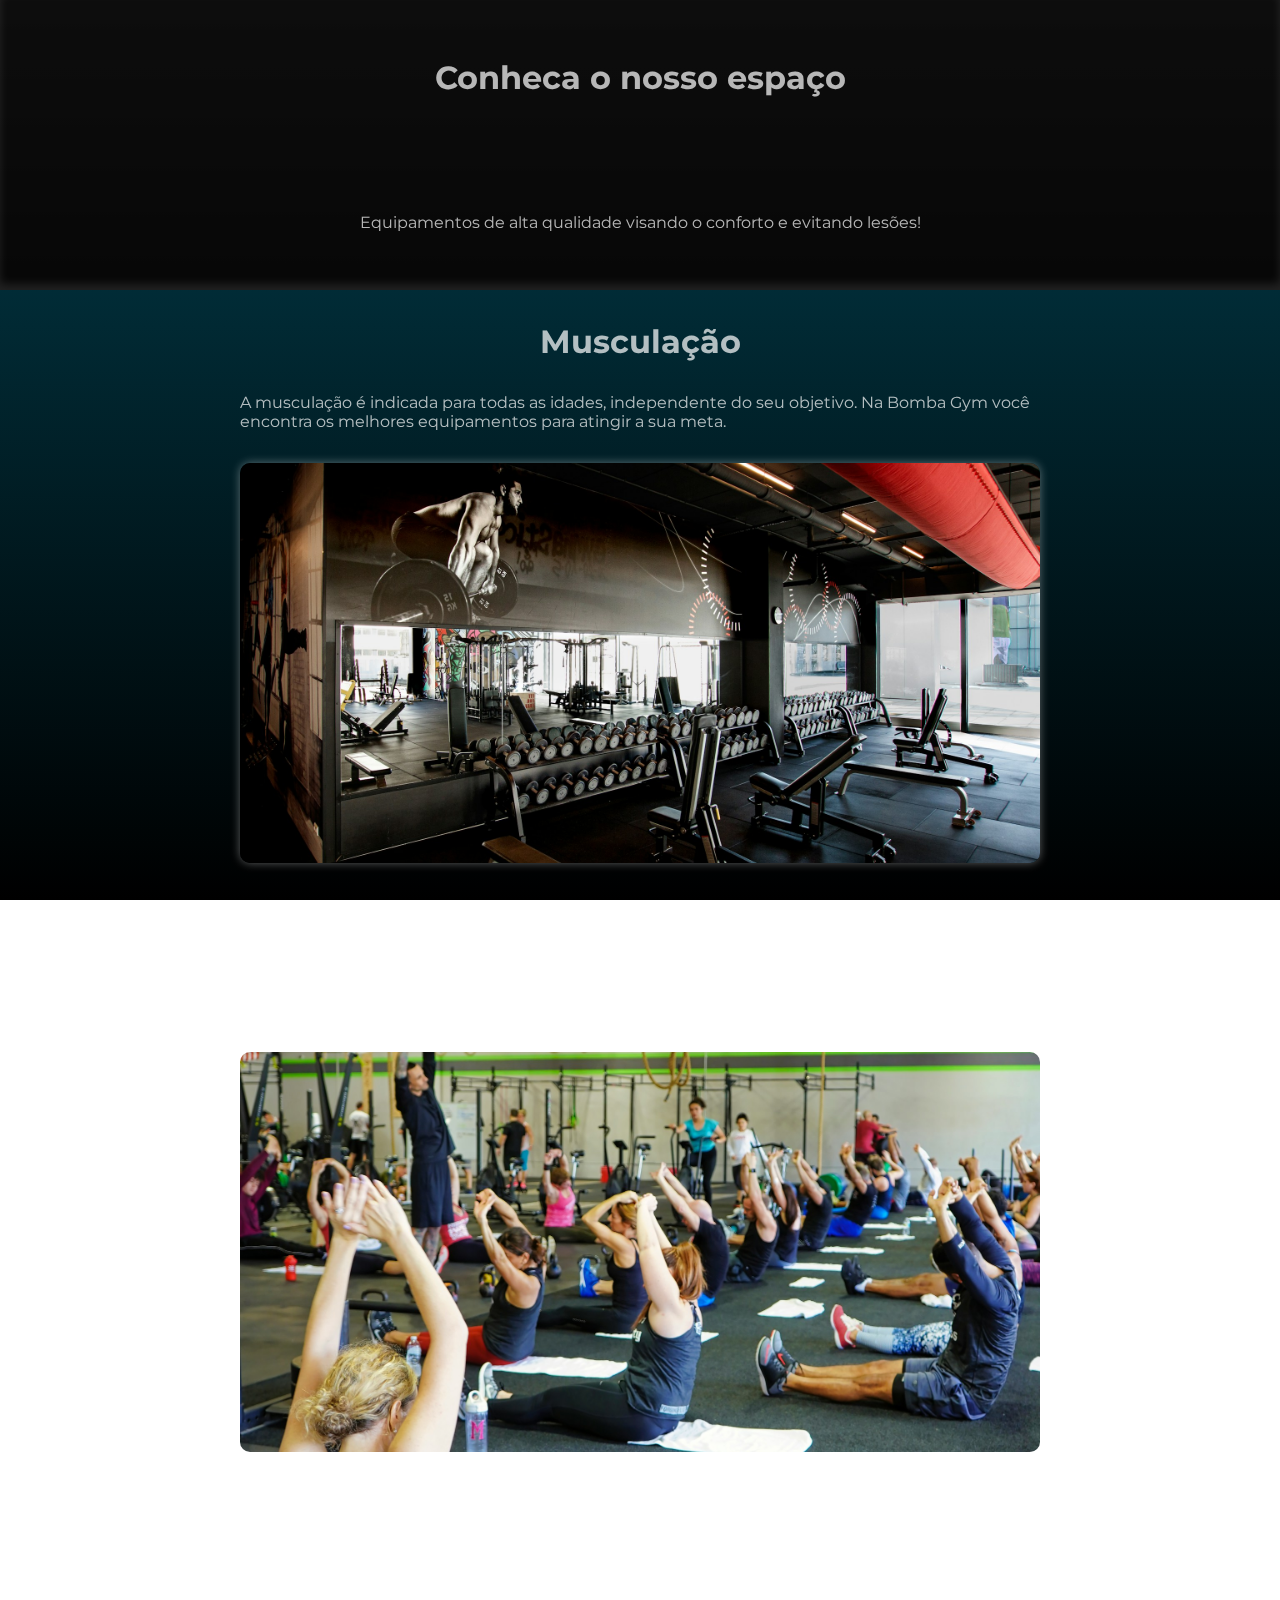
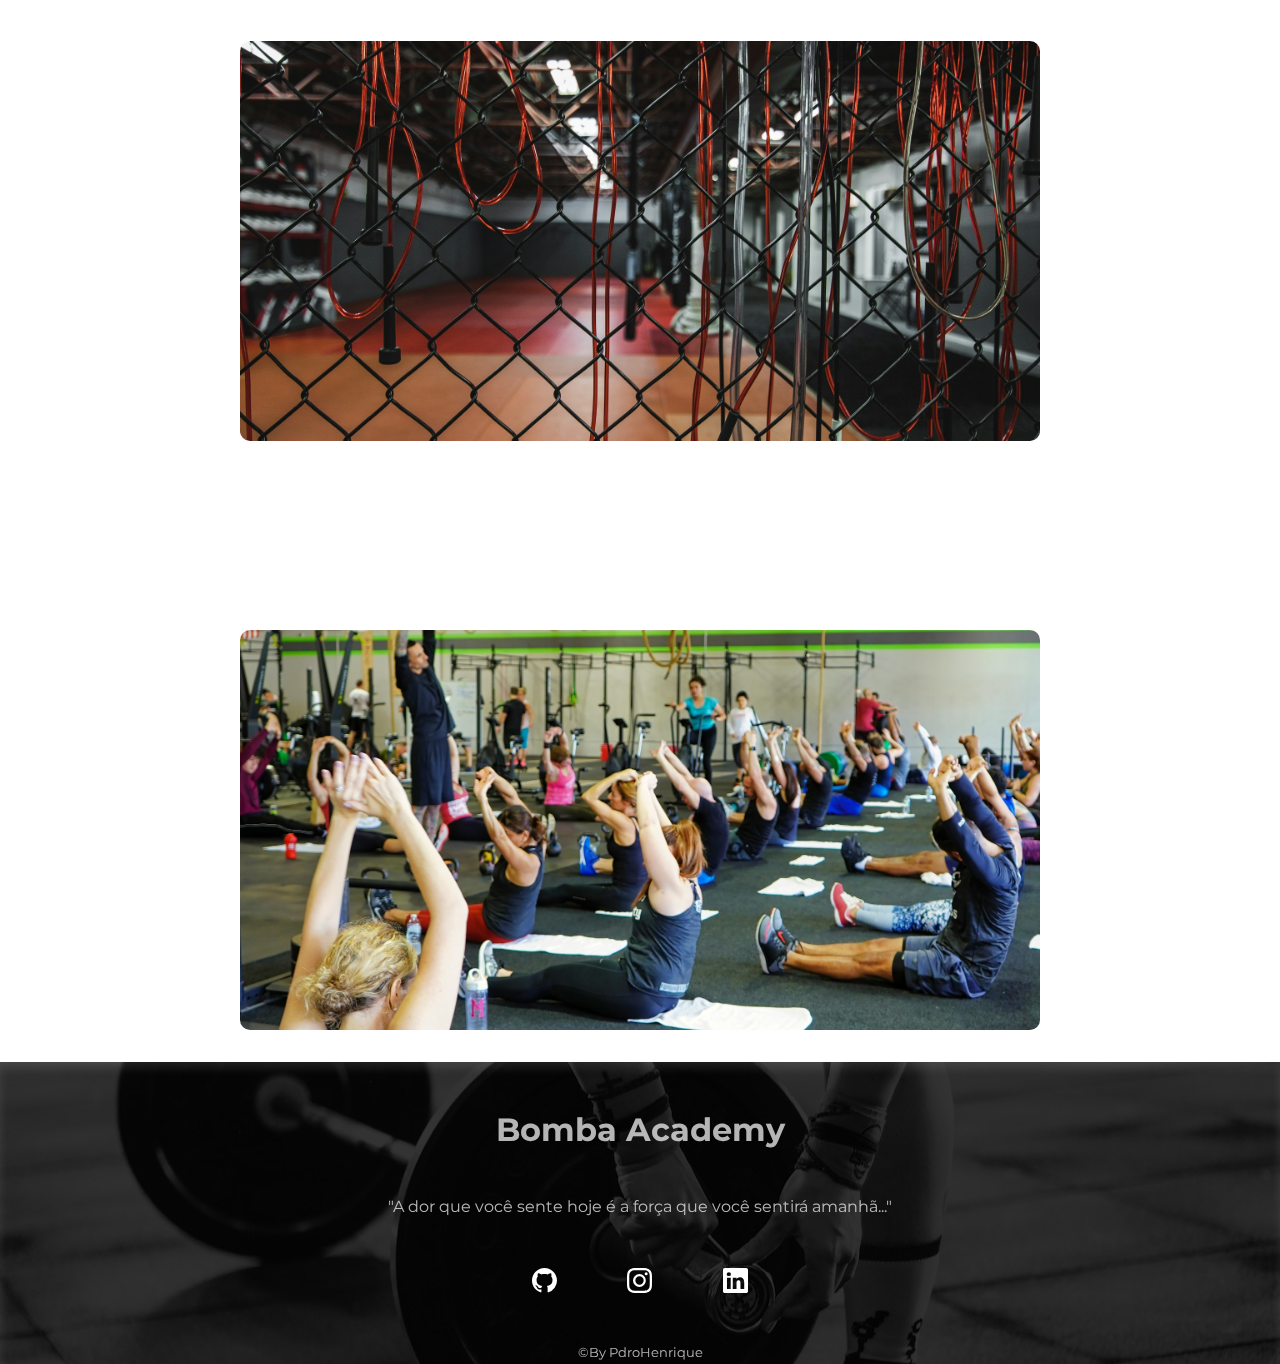
==== about.html @ 4a541cc1 "projeto academia criado" ====
<!DOCTYPE html>
<html lang="pt-br">
<head>
    <meta charset="UTF-8">
    <meta name="viewport" content="width=device-width, initial-scale=1.0">
    <link rel="stylesheet" href="styles/about.css">
    <title>Nosso Espaço</title>
</head>
<body>
    <header>
        <div>
            <h1>Conheca o nosso espaço</h1>
            <p>Equipamentos de alta qualidade visando o conforto e evitando lesões!</p>
        </div>
    </header>
    <main>
        <section>
            <h1>Musculação</h1>
            <p>A musculação é indicada para todas as idades, independente do seu objetivo. Na Bomba Gym você encontra os melhores equipamentos para atingir a sua meta.</p>
            <div class="container-image"><img src="img/gym-space.jpg" alt=""></div>
        </section>

        <section>
            <h1>Aeróbico</h1>
            <p>Os exercícios aeróbicos mantêm seu condicionamento em dia e te auxiliam a construir uma vida mais saudável. Não vão faltar aparelhos de qualidade para o seu cardio.</p>
            <div class="container-image"><img src="img/ritmo.jpg" alt=""></div>
        </section>

        <section>
            <h1>Lutas</h1>
            <p>Aqui você encontra profissionais capacitados e espaços projetados especialmente para realizar aulas de lutas, nas modalidades mais conhecidas e eficazes, com conforto e segurança.</p>
            <div class="container-image"><img src="img/fight-room.jpg" alt=""></div>
        </section>

        
        <section>
            <h1>Ritmos</h1>
            <p>Nas aulas de ritmos você irá trabalhar a sua consciência corporal e mental, aprendendo coreografias divertidas e fáceis de executar, tornando seu momento fitness ainda mais prazeroso.</p>
            <div class="container-image"><img src="img/ritmo.jpg" alt=""></div>
        </section>
    </main>

    <footer>
        <section>
            <h1>Bomba Academy</h1>
            <p>"A dor que você sente hoje é a força que você sentirá amanhã..."</p>
            <ul>
                <li><a class="footer-social" href="#"><abbr title="GitHub"><img src="img/social/github.svg" alt=""></abbr></a></li>
                <li><a class="footer-social" href="#"><abbr title="Instagram"><img src="img/social/instagram.svg" alt=""></abbr></a></li>
                <li><a class="footer-social" href="#"><abbr title="Linkedln"><img src="img/social/linkedin.svg" alt=""></abbr></a></li>
            </ul>
            <p>&copy;By PdroHenrique</p>
        </section>
    </footer>
</body>
</html>
---- styles/about.css ----
@import url('https://fonts.googleapis.com/css2?family=Montserrat:ital,wght@0,100..900;1,100..900&display=swap');
*
{
    margin: 0px;
    padding: 0px;
    box-sizing: border-box;
    font-family: "Montserrat", sans-serif;
    color: rgba(255, 255, 255, 0.705);
}



body::-webkit-scrollbar
{
    background-color: #011F26;
    width: 10px;

}

body::-webkit-scrollbar-thumb
{
    background-color: white;
    border-radius: 20px;
}

body
{
    max-width: 100vw;
    height: 100vh;
    background:  linear-gradient(0deg, rgba(0,0,0,1) 0%, rgba(1,45,56,1) 70%, rgba(2,81,100,1) 100%, rgba(2,85,105,1) 100%);
    background-position: center center;
    background-repeat: no-repeat;
    background-attachment: fixed;
}

header
{
    background-image: url(../imagem3.jpg);
    background-repeat: no-repeat;
    background-position: center center;
    background-size: cover;
    width: 100%;
    height: 290px;
}
header > div
{
    display: flex;
    flex-direction: column;
    justify-content: space-around;
    text-align: center;
    height: inherit;
    width: inherit;
    box-shadow: inset 0px -6px 10px rgba(255, 255, 255, 0.11);
    backdrop-filter: grayscale(100%) brightness(20%);
}

main
{
    display: flex;
    flex-direction: column;
    align-items: center;
    gap: 3em;
    padding-block: 2em;
}

section
{
    display: flex;
    flex-direction: column;
    align-items: center;
    gap: 2em;
    width: 400px;
    transition: width 0.5s ease-in-out;
}

.container-image
{
    width: 400px;
    height: 400px;
    transition: width 0.5s ease-in-out;
}
.container-image img
{
    width: 100%;
    height: 100%;
    border-radius: 10px;
    object-fit: cover;
    box-shadow: 0px 0px 10px rgba(255, 255, 255, 0.363);
}


footer
{
    background-image: url("../img/footer-img.jpg");
    background-position: center center;
    background-size: cover;
    background-repeat: no-repeat;
}

footer > section
{
    display: flex;
    flex-direction: column;
    gap: 3em;
    align-items: center;
    box-shadow: inset 0px 6px 10px rgba(255, 255, 255, 0.11);
    padding-top: 3em;
    backdrop-filter: brightness(20%) grayscale(100%);
    width: 100%;
}

footer h1 + p
{
    text-align: center;
    font-size: 1rem;
}

footer p 
{
    font-size: 0.8rem;
    padding-bottom: 4px;
}

footer ul
{
    list-style: none;
    display: flex;
    justify-content: space-between;
    width: 215.53px;

}

.footer-social img
{
    filter: brightness(0) saturate(100%) invert(100%) sepia(100%) saturate(1%) hue-rotate(20deg) brightness(103%) contrast(101%);
    width: 25px;
}


@media screen and (min-width: 900px)
{
    section, .container-image
    {
        width: 800px;
    }
}
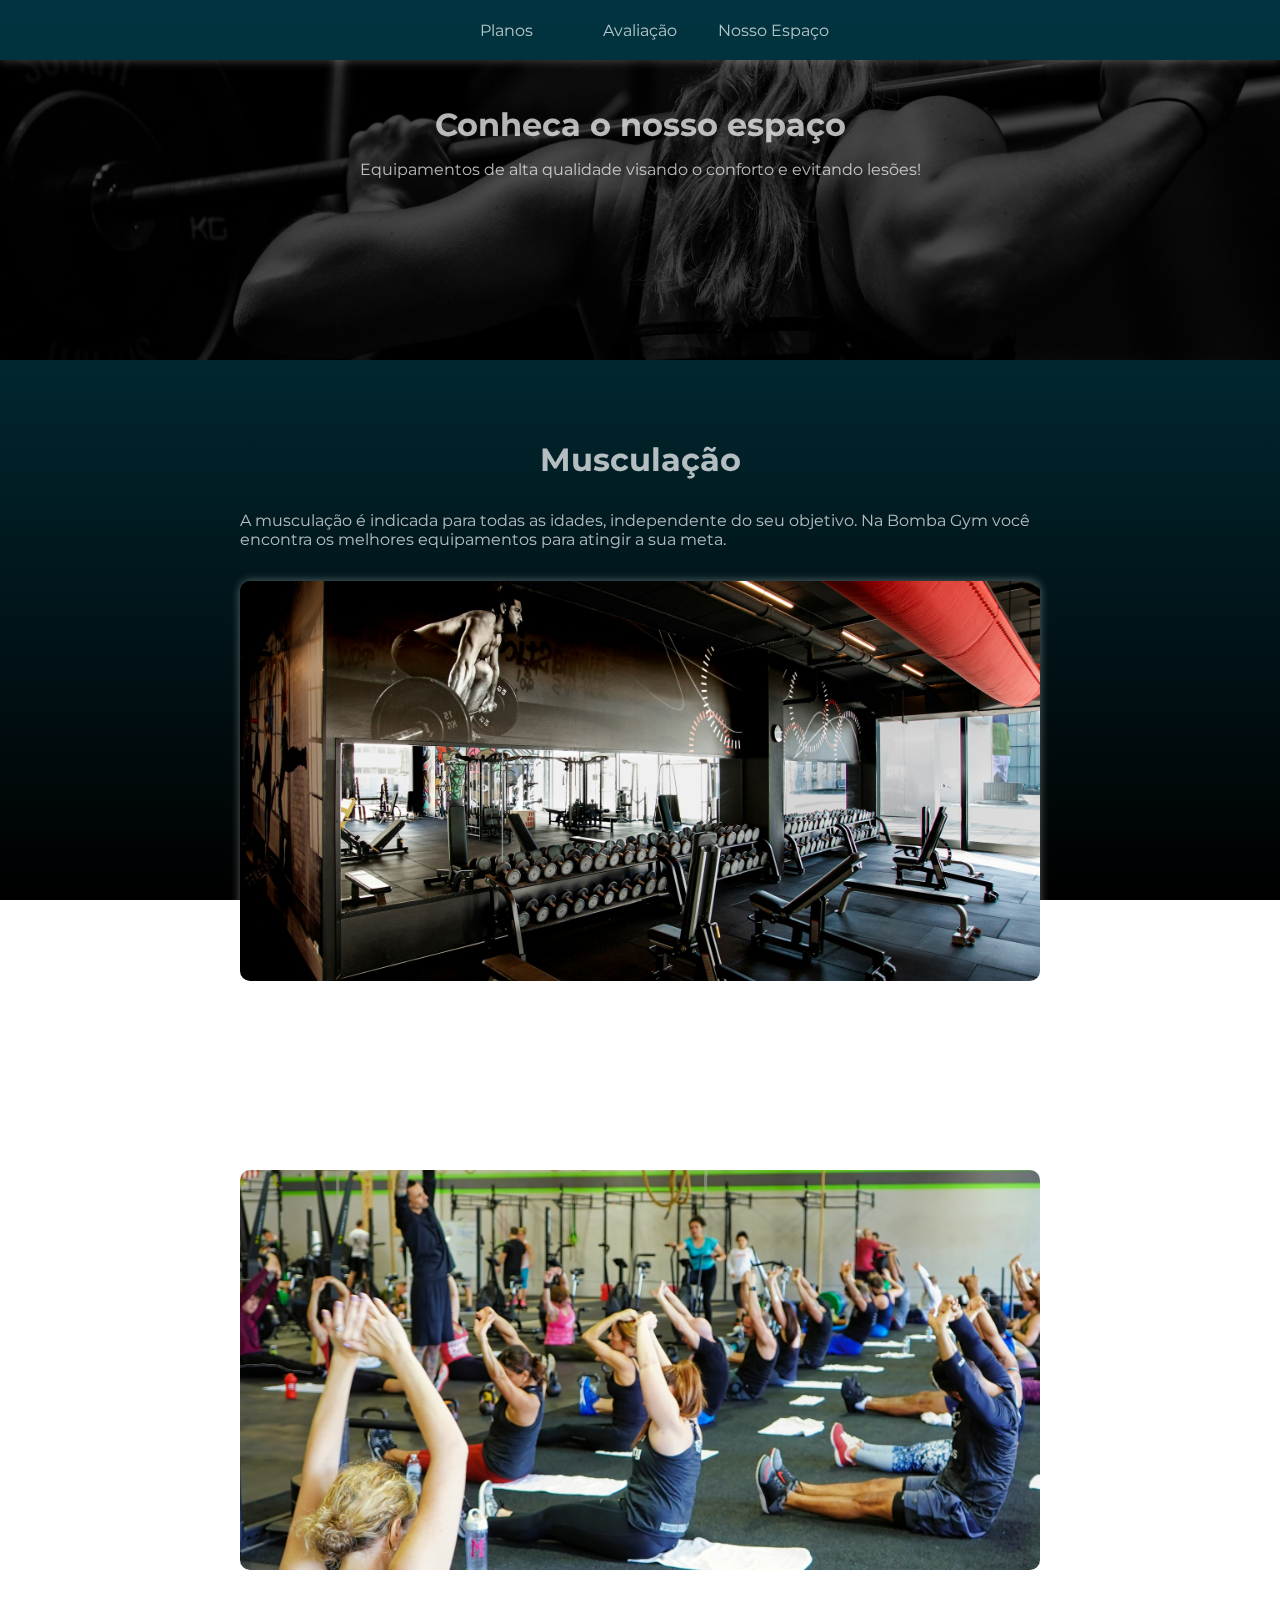
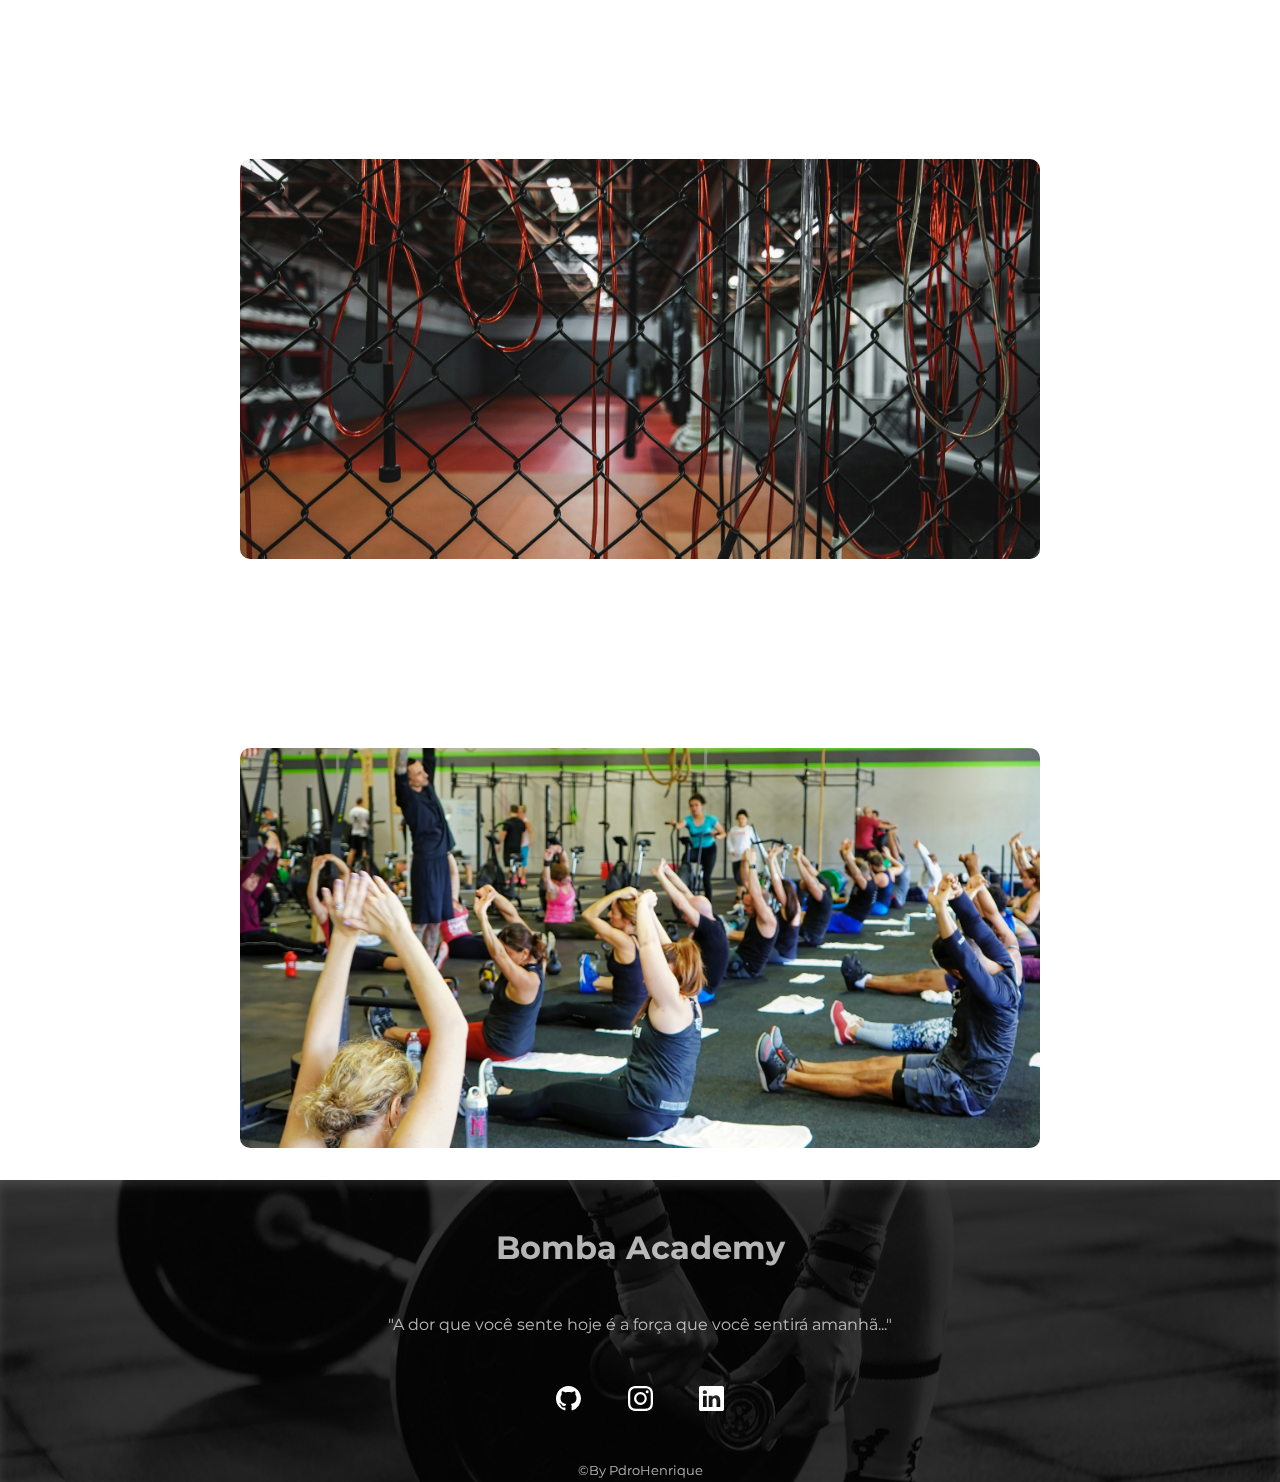
==== commit c9da8fab: "projeto atualizado" ====
--- a/about.html
+++ b/about.html
@@ -4,9 +4,19 @@
     <meta charset="UTF-8">
     <meta name="viewport" content="width=device-width, initial-scale=1.0">
     <link rel="stylesheet" href="styles/about.css">
+    <link rel="stylesheet" href="styles/style.css">
     <title>Nosso Espaço</title>
 </head>
 <body>
+    <section id="container-header">
+        <nav id="container-menu" class="menu">
+            <ul>
+                <li><a href="index.html">Planos</a></li>
+                <li><a href="avaliable.html">Avaliação</a></li>
+                <li><a href="about.html">Nosso Espaço</a></li>
+            </ul>
+        </nav>
+    </section>
     <header>
         <div>
             <h1>Conheca o nosso espaço</h1>
--- a/styles/about.css
+++ b/styles/about.css
@@ -35,27 +35,43 @@
 
 header
 {
-    background-image: url(../imagem3.jpg);
-    background-repeat: no-repeat;
-    background-position: center center;
-    background-size: cover;
     width: 100%;
-    height: 290px;
+    height: 300px;
+    position: relative;
 }
+
+
+
 header > div
 {
     display: flex;
     flex-direction: column;
-    justify-content: space-around;
-    text-align: center;
-    height: inherit;
-    width: inherit;
-    box-shadow: inset 0px -6px 10px rgba(255, 255, 255, 0.11);
-    backdrop-filter: grayscale(100%) brightness(20%);
+    text-align: center;    
+    gap: 1em;
+    position: absolute;
+    top: 20%;
+    left: 50%;
+    transform: translate(-50%, -20%);
+}
+
+header::before
+{
+    content: "";
+    top: 0;
+    left: 0;
+    width: 100%;
+    height: 300px;
+    position: absolute;
+    filter: brightness(30%) grayscale(100%);
+    background-image: url(../img/roulette/img-roll2.jpg);
+    background-repeat: no-repeat;
+    background-position: center center;
+    background-size: cover;
 }
 
 main
 {
+    margin-top: 3em;
     display: flex;
     flex-direction: column;
     align-items: center;
--- a/styles/style.css
+++ b/styles/style.css
@@ -0,0 +1,332 @@
+@charset "UTF-8";
+
+@import url('https://fonts.googleapis.com/css2?family=Montserrat:ital,wght@0,100..900;1,100..900&display=swap');
+* 
+{
+    margin: 0px;
+    padding: 0px;
+    box-sizing: border-box;
+    font-family: "Montserrat", sans-serif;
+    color: rgba(255, 255, 255, 0.705);
+    -webkit-tap-highlight-color: transparent;
+}
+
+
+input::-webkit-outer-spin-button,
+input::-webkit-inner-spin-button 
+{
+    -webkit-appearance: none;
+}
+
+body::-webkit-scrollbar
+{
+    background-color: #011F26;
+    width: 10px;
+}
+
+body::-webkit-scrollbar-thumb
+{
+    background-color: white;
+    border-radius: 20px;
+}
+
+
+button
+{
+    cursor: pointer;
+    background-color: #00000000;
+    transform: scale(1.0);
+    box-shadow: 0px 0px 5px rgba(255, 255, 255, 0.164);
+    backdrop-filter: blur(30px);
+    transition: box-shadow 0.3s ease-in-out, transform 0.2s;
+    letter-spacing: 2px;
+}
+button:hover
+{
+    box-shadow: 0px 0px 6px rgba(255, 255, 255, 0.274);
+}
+
+button:active
+{
+    box-shadow: 0px 0px 7px rgba(255, 255, 255, 0.438);
+    transform: scale(0.97);
+}
+
+body 
+{
+    max-width: 100vw;
+    background:  linear-gradient(0deg, rgba(0,0,0,1) 0%, rgba(1,45,56,1) 70%, rgba(2,81,100,1) 100%, rgba(2,85,105,1) 100%);
+    background-position: center center;
+    background-repeat: no-repeat;
+    background-attachment: fixed;
+    height: 100vh;
+    position: relative;
+}
+
+#container-header
+{
+    height: 60px;
+    max-width: 100vw;
+}
+
+#container-menu
+{
+    width: 100vw;
+    height: inherit;
+    position: fixed;
+    z-index: 1;
+    top: 0;
+    left: 50%;
+    transform: translate(-50%);
+    box-shadow: 0px 0px 10px rgba(255, 255, 255, 0.281);
+    background-color: rgba(0, 0, 0, 0.329);
+    backdrop-filter: blur(30px);
+    display: flex;
+    justify-content: center;
+    align-items: center;
+}
+#container-menu > ul, li
+{
+    display: flex;
+    justify-content: space-evenly;
+    list-style: none;
+    transition: filter 0.5s ease-in-out;
+    width: 400px;
+}
+#container-menu > ul a
+{
+    text-decoration: none;
+    padding: 5px;
+    background-color: rgba(0, 0, 0, 0);
+    position: relative;
+}
+#container-menu > ul a::after
+{
+    content: "";
+    position: absolute;
+    width: 100%;
+    transform: scaleX(0);
+    height: 2px;
+    bottom: -2px;
+    left: 0;
+    background-color: white;
+    transform-origin: center center;
+    transition: transform 0.3s ease-out;
+}
+
+#container-menu > ul a:hover::after
+{
+    transform: scaleX(1);
+    transform-origin: center center;
+}
+
+#container-menu > ul:hover > :not(:hover)
+{
+     
+    filter: blur(1px);
+}
+
+.carousel 
+{
+    position: relative;
+    max-width: 100vw;
+    height: 300px;
+    margin: auto;
+    overflow: hidden;
+    box-shadow: 0px 6px 30px rgba(0, 0, 0, 0.658);
+    margin-bottom: 1em;
+}
+
+.carousel-images
+{
+    display: flex;
+    transition: transform 0.5s ease;
+    width: 100vw;
+}
+
+.carousel-images>img 
+{
+    object-fit: cover;
+    filter: brightness(30%) grayscale(100);
+    width: 100vw;
+}
+.carousel h1 
+{
+    position: absolute;
+    top: 20%;
+    left: 50%;
+    transform: translate(-50%, -20%);
+}
+
+span 
+{
+    margin-left: 10px;
+}
+.carousel p
+{
+    position: absolute;
+    top: 60%;
+    left: 50%;
+    transform: translate(-50%, -50%);
+    width: 400px;
+    text-align: center;
+    color: rgba(255, 255, 255, 0.534);
+
+    
+}
+
+
+
+
+#container-content p 
+{
+    margin-block-end: 40px;
+}
+
+#container-content, .container-button p 
+{
+    padding: 10px;
+    text-align: center;
+    font-weight: 400;
+}
+
+
+
+.container-button 
+{
+    display: flex;
+    flex-direction: column;
+    align-items: center;
+    gap: 40px;
+    padding-bottom: 20px;
+    position: relative;
+}
+
+.container-button button 
+{
+    padding: 10px;
+    text-align: center;
+    font-size: 0.9rem;
+    font-weight: 500;
+    height: 50px;
+    border-radius: 10px;
+    border: none;
+}
+
+.container-button > div 
+{
+    position: relative;
+    width: 400px;
+    height: 300px;
+    margin: auto;
+    filter: grayscale(100%);
+    transition: height 0.5s;
+}
+
+.container-img > img 
+{
+    width: 100%;
+    height: 100%;
+    object-fit: cover;
+    object-position: center center;
+    filter: brightness(40%);
+    transition: filter 0.5s, box-shadow 0.5s;
+    border-radius: 10px;
+}
+
+.container-img > img:hover 
+{
+    box-shadow: 0px 0px 10px 5px rgba(255, 255, 255, 0.363);
+}
+
+.image-svg
+{
+    width: 24px;
+}
+
+.container-img ul
+{
+    position: absolute;
+    top: 50%;
+    left: 50%;
+    font-size: 0.9rem;
+    list-style: none;
+    transform: translate(-50%, -50%);
+    white-space: nowrap;
+    display: flex;
+    flex-direction: column;
+    gap: 30px;
+    font-weight: 600;
+    visibility: hidden;
+    opacity: 0;
+    transition: opacity 0.5s;
+    cursor: default;
+}
+
+.container-img li
+{
+    display: flex;
+    align-items: center;
+    gap: 4px;
+}
+
+
+footer
+{
+    background-image: url("../img/footer-img.jpg");
+    background-position: center center;
+    background-size: cover;
+    background-repeat: no-repeat;
+}
+
+footer > section
+{
+    display: flex;
+    flex-direction: column;
+    gap: 3em;
+    align-items: center;
+    box-shadow: inset 0px 6px 10px rgba(255, 255, 255, 0.11);
+    padding-top: 3em;
+    backdrop-filter: brightness(20%) grayscale(100%);
+}
+
+#container-footer > h1
+{
+    font-size: 2em;
+}
+
+#container-footer h1 + p
+{
+    text-align: center;
+    font-size: 1em;
+    
+}
+
+footer p 
+{
+    font-size: 0.8rem;
+    padding-bottom: 4px;
+}
+
+footer ul
+{
+    list-style: none;
+    display: flex;
+    justify-content: space-between;
+    width: 215.53px;
+}
+
+footer a
+{
+    text-decoration: none;
+}
+footer a:hover
+{
+    text-decoration: underline;
+}
+
+.footer-social img
+{
+    filter: brightness(0) saturate(100%) invert(100%) sepia(100%) saturate(1%) hue-rotate(20deg) brightness(103%) contrast(101%);
+    width: 25px;
+}
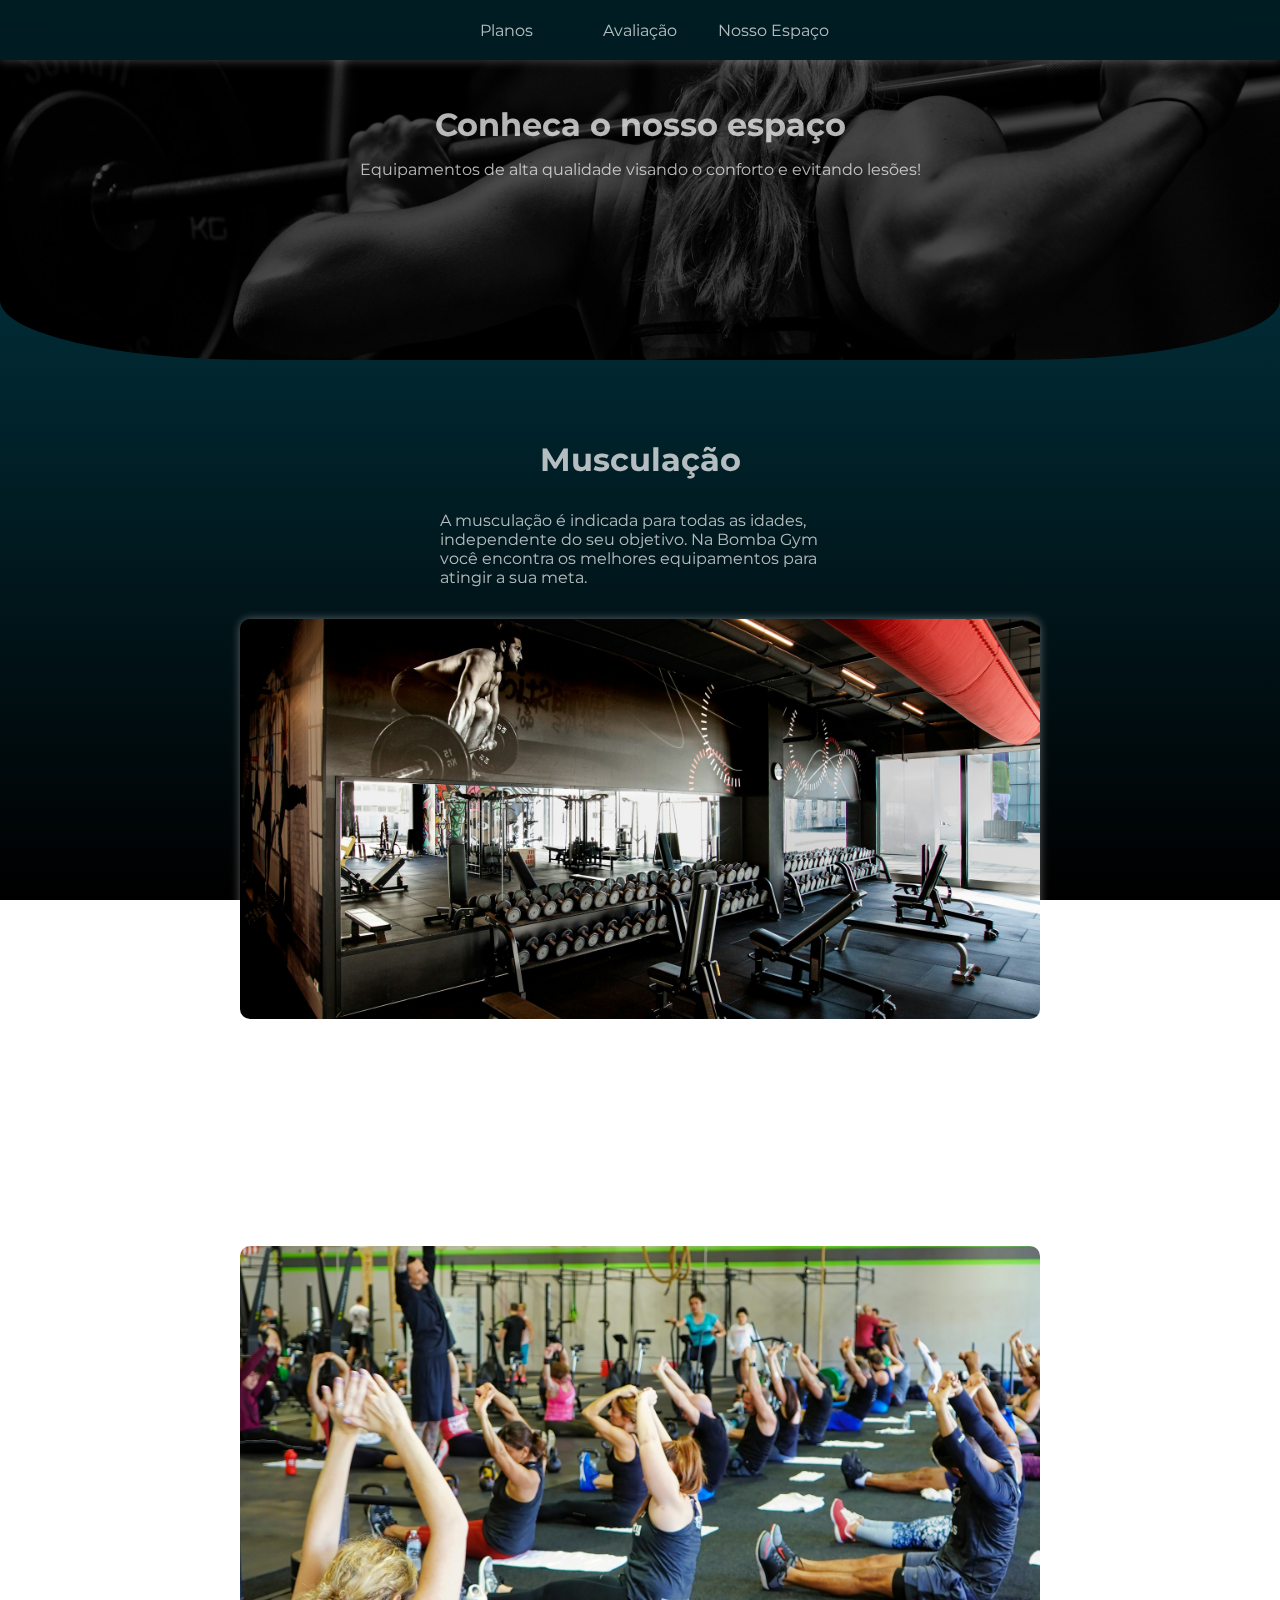
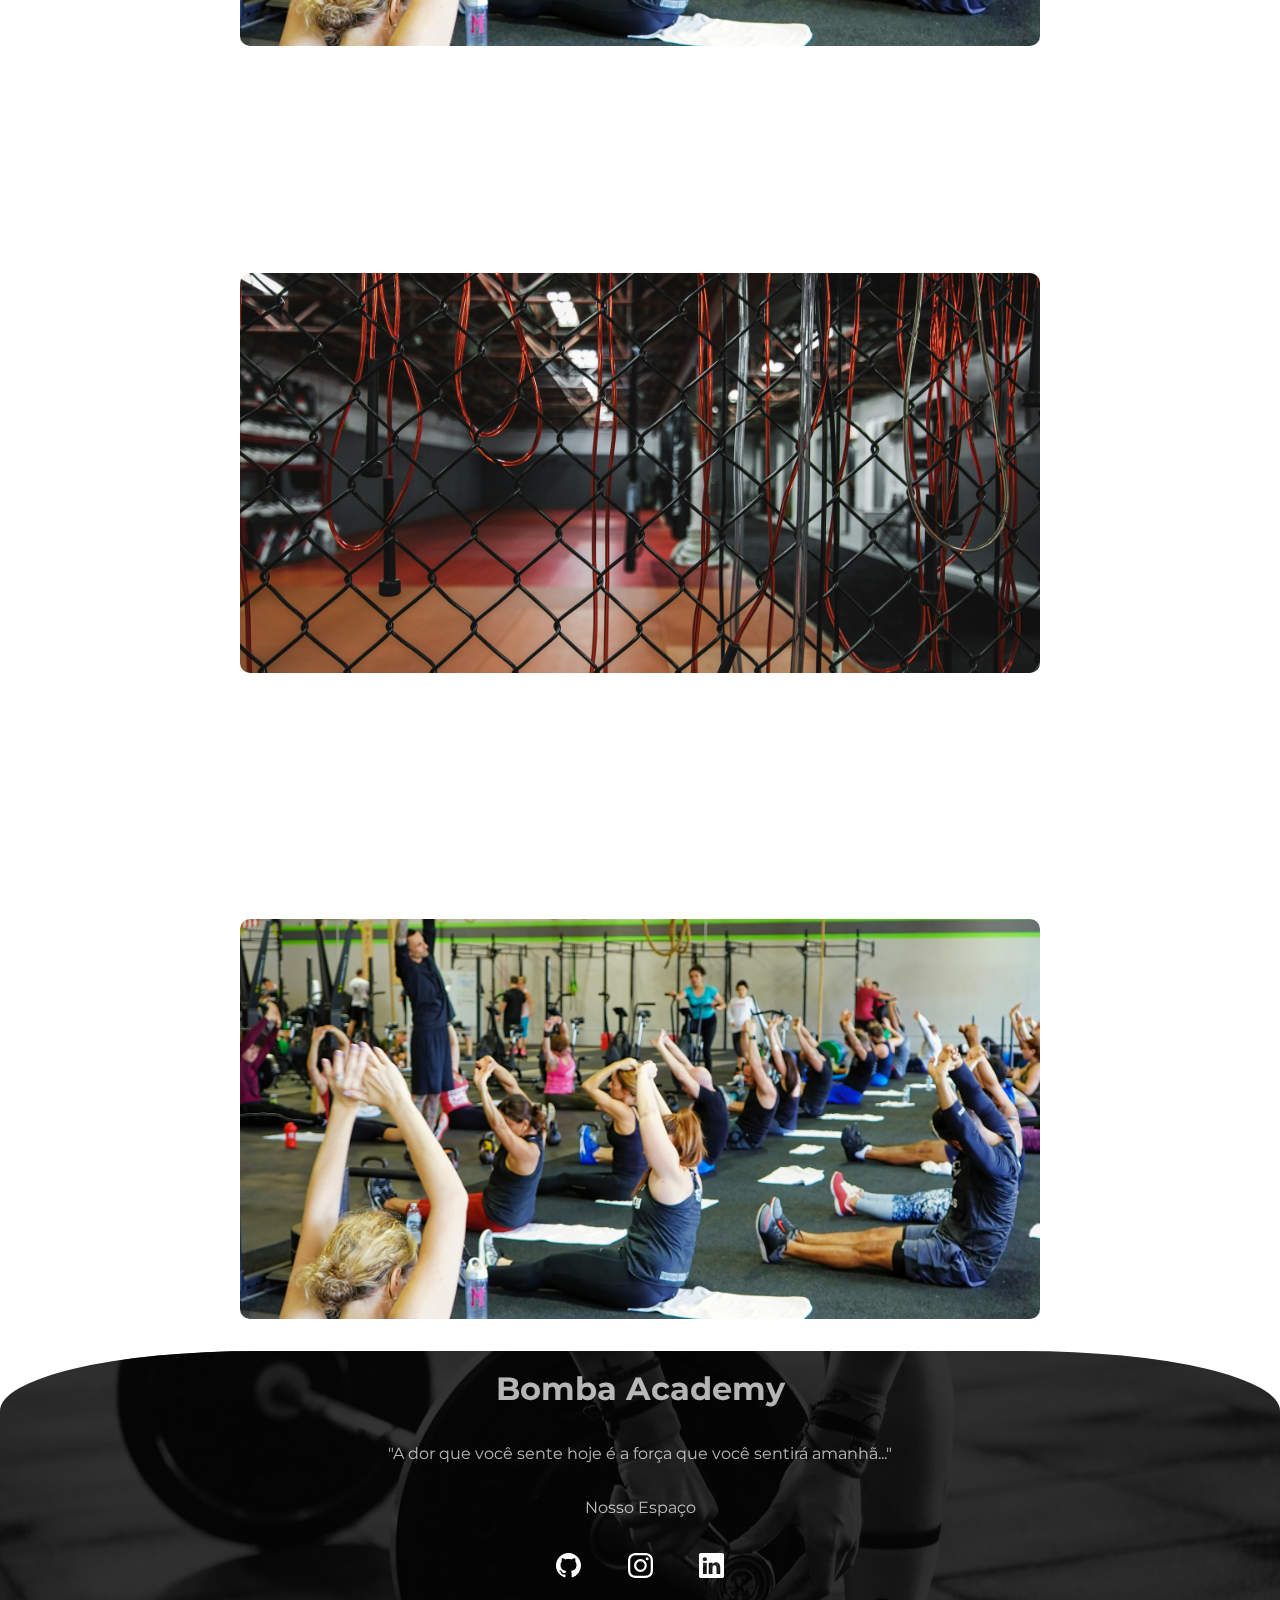
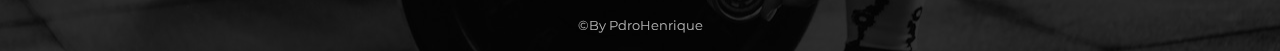
==== commit 525ed22a: "projeto academia" ====
--- a/about.html
+++ b/about.html
@@ -24,26 +24,26 @@
         </div>
     </header>
     <main>
-        <section>
+        <section class="section">
             <h1>Musculação</h1>
             <p>A musculação é indicada para todas as idades, independente do seu objetivo. Na Bomba Gym você encontra os melhores equipamentos para atingir a sua meta.</p>
             <div class="container-image"><img src="img/gym-space.jpg" alt=""></div>
         </section>
 
-        <section>
+        <section class="section">
             <h1>Aeróbico</h1>
             <p>Os exercícios aeróbicos mantêm seu condicionamento em dia e te auxiliam a construir uma vida mais saudável. Não vão faltar aparelhos de qualidade para o seu cardio.</p>
             <div class="container-image"><img src="img/ritmo.jpg" alt=""></div>
         </section>
 
-        <section>
+        <section class="section">
             <h1>Lutas</h1>
             <p>Aqui você encontra profissionais capacitados e espaços projetados especialmente para realizar aulas de lutas, nas modalidades mais conhecidas e eficazes, com conforto e segurança.</p>
             <div class="container-image"><img src="img/fight-room.jpg" alt=""></div>
         </section>
 
         
-        <section>
+        <section class="section">
             <h1>Ritmos</h1>
             <p>Nas aulas de ritmos você irá trabalhar a sua consciência corporal e mental, aprendendo coreografias divertidas e fáceis de executar, tornando seu momento fitness ainda mais prazeroso.</p>
             <div class="container-image"><img src="img/ritmo.jpg" alt=""></div>
@@ -51,9 +51,10 @@
     </main>
 
     <footer>
-        <section>
+        <section id="container-footer">
             <h1>Bomba Academy</h1>
             <p>"A dor que você sente hoje é a força que você sentirá amanhã..."</p>
+            <a href="about.html" target="_blank"  rel="noopener noreferrer">Nosso Espaço</a>
             <ul>
                 <li><a class="footer-social" href="#"><abbr title="GitHub"><img src="img/social/github.svg" alt=""></abbr></a></li>
                 <li><a class="footer-social" href="#"><abbr title="Instagram"><img src="img/social/instagram.svg" alt=""></abbr></a></li>
@@ -62,5 +63,6 @@
             <p>&copy;By PdroHenrique</p>
         </section>
     </footer>
+    
 </body>
 </html>--- a/styles/about.css
+++ b/styles/about.css
@@ -1,13 +1,4 @@
-@import url('https://fonts.googleapis.com/css2?family=Montserrat:ital,wght@0,100..900;1,100..900&display=swap');
-*
-{
-    margin: 0px;
-    padding: 0px;
-    box-sizing: border-box;
-    font-family: "Montserrat", sans-serif;
-    color: rgba(255, 255, 255, 0.705);
-}
-
+@charset "UTF-8";
 
 
 body::-webkit-scrollbar
@@ -27,10 +18,7 @@
 {
     max-width: 100vw;
     height: 100vh;
-    background:  linear-gradient(0deg, rgba(0,0,0,1) 0%, rgba(1,45,56,1) 70%, rgba(2,81,100,1) 100%, rgba(2,85,105,1) 100%);
-    background-position: center center;
-    background-repeat: no-repeat;
-    background-attachment: fixed;
+    
 }
 
 header
@@ -67,6 +55,8 @@
     background-repeat: no-repeat;
     background-position: center center;
     background-size: cover;
+    overflow: hidden;
+    border-radius: 0% 0% 20% 20%;
 }
 
 main
@@ -79,7 +69,7 @@
     padding-block: 2em;
 }
 
-section
+.section
 {
     display: flex;
     flex-direction: column;
@@ -104,55 +94,6 @@
     box-shadow: 0px 0px 10px rgba(255, 255, 255, 0.363);
 }
 
-
-footer
-{
-    background-image: url("../img/footer-img.jpg");
-    background-position: center center;
-    background-size: cover;
-    background-repeat: no-repeat;
-}
-
-footer > section
-{
-    display: flex;
-    flex-direction: column;
-    gap: 3em;
-    align-items: center;
-    box-shadow: inset 0px 6px 10px rgba(255, 255, 255, 0.11);
-    padding-top: 3em;
-    backdrop-filter: brightness(20%) grayscale(100%);
-    width: 100%;
-}
-
-footer h1 + p
-{
-    text-align: center;
-    font-size: 1rem;
-}
-
-footer p 
-{
-    font-size: 0.8rem;
-    padding-bottom: 4px;
-}
-
-footer ul
-{
-    list-style: none;
-    display: flex;
-    justify-content: space-between;
-    width: 215.53px;
-
-}
-
-.footer-social img
-{
-    filter: brightness(0) saturate(100%) invert(100%) sepia(100%) saturate(1%) hue-rotate(20deg) brightness(103%) contrast(101%);
-    width: 25px;
-}
-
-
 @media screen and (min-width: 900px)
 {
     section, .container-image
--- a/styles/style.css
+++ b/styles/style.css
@@ -11,6 +11,12 @@
     -webkit-tap-highlight-color: transparent;
 }
 
+:root
+{
+    --colorShadowOne: rgba(255, 255, 255, 0.164);
+    --colorShadowTwo: rgba(255, 255, 255, 0.274);
+    --colorShadowThree: rgba(255, 255, 255, 0.438);
+}
 
 input::-webkit-outer-spin-button,
 input::-webkit-inner-spin-button 
@@ -18,16 +24,28 @@
     -webkit-appearance: none;
 }
 
-body::-webkit-scrollbar
-{
-    background-color: #011F26;
+::-webkit-scrollbar
+{
+    background: rgba(1,45,56,1);
+    width: 5px;
+    padding-inline: 2px;
+}
+
+::-webkit-scrollbar:hover
+{
     width: 10px;
 }
 
-body::-webkit-scrollbar-thumb
+::-webkit-scrollbar-thumb
+{
+    background-color: rgba(224, 224, 224, 0.301);
+    border-radius: 20px;
+    width: 5px;
+}
+
+::-webkit-scrollbar-thumb:hover
 {
     background-color: white;
-    border-radius: 20px;
 }
 
 
@@ -61,6 +79,8 @@
     background-attachment: fixed;
     height: 100vh;
     position: relative;
+    overflow: overlay;
+    scrollbar-base-color: transparent;
 }
 
 #container-header
@@ -79,7 +99,7 @@
     left: 50%;
     transform: translate(-50%);
     box-shadow: 0px 0px 10px rgba(255, 255, 255, 0.281);
-    background-color: rgba(0, 0, 0, 0.329);
+    background-color: rgba(0, 0, 0, 0.637);
     backdrop-filter: blur(30px);
     display: flex;
     justify-content: center;
@@ -133,8 +153,8 @@
     height: 300px;
     margin: auto;
     overflow: hidden;
-    box-shadow: 0px 6px 30px rgba(0, 0, 0, 0.658);
-    margin-bottom: 1em;
+    box-shadow: 0px 0px 10px var(--colorShadowOne);
+    border-radius: 0% 0% 20% 20%;
 }
 
 .carousel-images
@@ -180,6 +200,7 @@
 
 #container-content p 
 {
+    margin-top: 2em;
     margin-block-end: 40px;
 }
 
@@ -277,16 +298,18 @@
     background-position: center center;
     background-size: cover;
     background-repeat: no-repeat;
-}
-
-footer > section
+    overflow: hidden;
+    border-radius: 20% 20% 0% 0%;
+}
+
+footer > #container-footer
 {
     display: flex;
     flex-direction: column;
-    gap: 3em;
+    justify-content: space-around;
     align-items: center;
-    box-shadow: inset 0px 6px 10px rgba(255, 255, 255, 0.11);
-    padding-top: 3em;
+    width: 100%;
+    height: 300px;
     backdrop-filter: brightness(20%) grayscale(100%);
 }
 
@@ -299,13 +322,11 @@
 {
     text-align: center;
     font-size: 1em;
-    
 }
 
 footer p 
 {
     font-size: 0.8rem;
-    padding-bottom: 4px;
 }
 
 footer ul
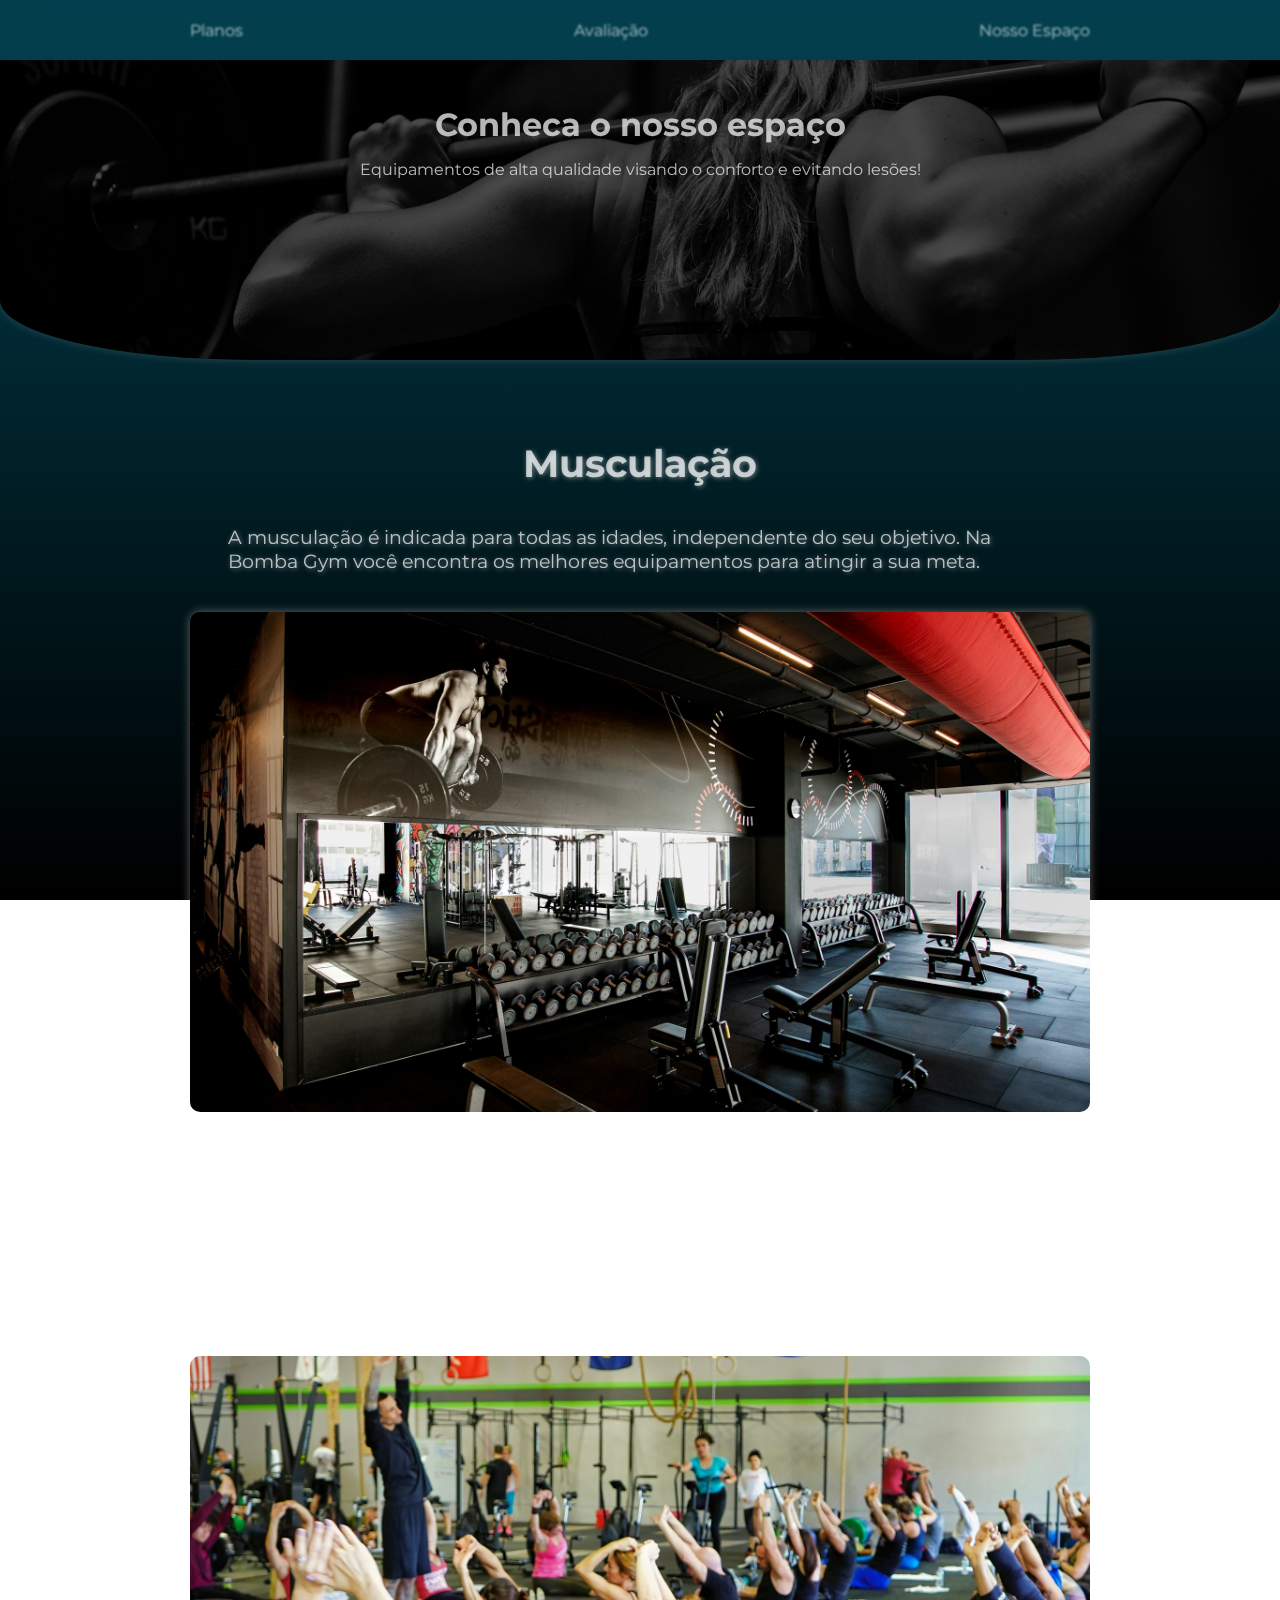
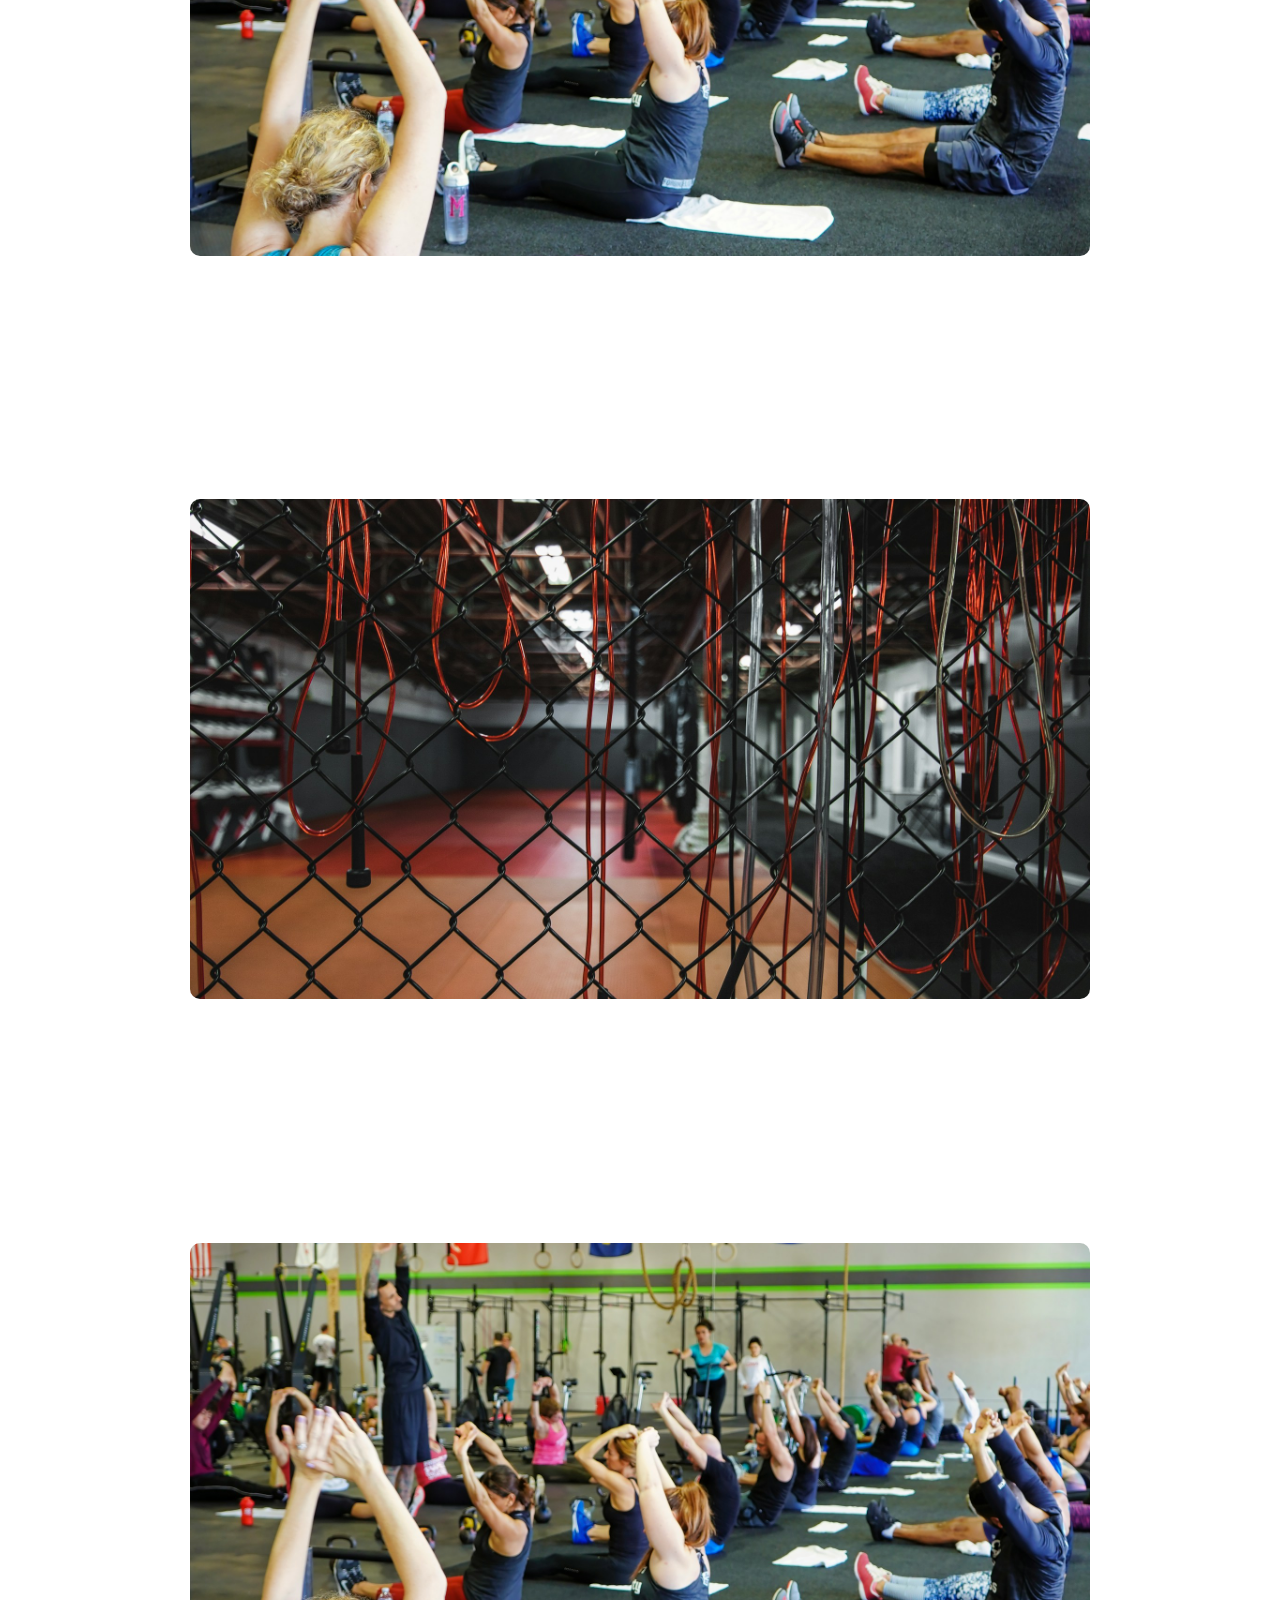
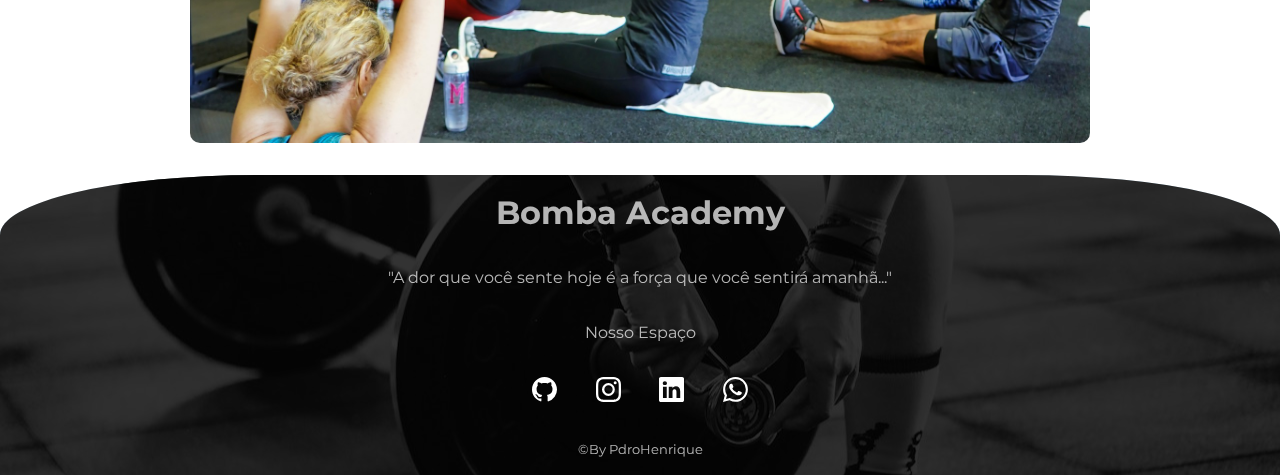
==== commit e5ba26e8: "update" ====
--- a/about.html
+++ b/about.html
@@ -59,6 +59,7 @@
                 <li><a class="footer-social" href="#"><abbr title="GitHub"><img src="img/social/github.svg" alt=""></abbr></a></li>
                 <li><a class="footer-social" href="#"><abbr title="Instagram"><img src="img/social/instagram.svg" alt=""></abbr></a></li>
                 <li><a class="footer-social" href="#"><abbr title="Linkedln"><img src="img/social/linkedin.svg" alt=""></abbr></a></li>
+                <li><a class="footer-social" href="#" target="_blank" rel="noopener noreferrer"><img src="img/whatsapp.svg" alt=""></a></li>
             </ul>
             <p>&copy;By PdroHenrique</p>
         </section>
--- a/styles/about.css
+++ b/styles/about.css
@@ -26,6 +26,9 @@
     width: 100%;
     height: 300px;
     position: relative;
+    overflow: hidden;
+    border-radius: 0% 0% 20% 20%;
+    box-shadow: 0px 0px 10px var(--colorShadowOne);
 }
 
 
@@ -40,6 +43,7 @@
     top: 20%;
     left: 50%;
     transform: translate(-50%, -20%);
+
 }
 
 header::before
@@ -55,8 +59,8 @@
     background-repeat: no-repeat;
     background-position: center center;
     background-size: cover;
-    overflow: hidden;
-    border-radius: 0% 0% 20% 20%;
+    
+
 }
 
 main
@@ -67,6 +71,7 @@
     align-items: center;
     gap: 3em;
     padding-block: 2em;
+    padding-inline: 1.5em;
 }
 
 .section
@@ -75,15 +80,18 @@
     flex-direction: column;
     align-items: center;
     gap: 2em;
-    width: 400px;
+    min-width: 350px;
+    padding-inline: 2em;
     transition: width 0.5s ease-in-out;
+    text-shadow: 1px 1px 5px var(--colorShadowThree);
+
 }
 
 .container-image
 {
-    width: 400px;
-    height: 400px;
-    transition: width 0.5s ease-in-out;
+    width: 100%;
+    height: 300px;
+    transition: width 0.5s ease-in-out, height 0.5s ease-in-out;
 }
 .container-image img
 {
@@ -96,8 +104,16 @@
 
 @media screen and (min-width: 900px)
 {
-    section, .container-image
+    .section, .container-image
     {
-        width: 800px;
+        width: 900px;
+    }
+    .section
+    {
+        font-size: 1.2em;
+    }
+    .container-image
+    {
+        height: 500px;
     }
 }--- a/styles/style.css
+++ b/styles/style.css
@@ -31,10 +31,6 @@
     padding-inline: 2px;
 }
 
-::-webkit-scrollbar:hover
-{
-    width: 10px;
-}
 
 ::-webkit-scrollbar-thumb
 {
@@ -54,64 +50,62 @@
     cursor: pointer;
     background-color: #00000000;
     transform: scale(1.0);
-    box-shadow: 0px 0px 5px rgba(255, 255, 255, 0.164);
+    box-shadow: 0px 0px 5px var(--colorShadowOne);
     backdrop-filter: blur(30px);
-    transition: box-shadow 0.3s ease-in-out, transform 0.2s;
+    transition: box-shadow 0.5s ease-in-out, transform 0.5s ease-out;
     letter-spacing: 2px;
 }
 button:hover
 {
-    box-shadow: 0px 0px 6px rgba(255, 255, 255, 0.274);
+    box-shadow: 0px 0px 5px var(--colorShadowTwo);
 }
 
 button:active
 {
-    box-shadow: 0px 0px 7px rgba(255, 255, 255, 0.438);
+    box-shadow: 0px 0px 5px var(--colorShadowThree);
     transform: scale(0.97);
 }
 
 body 
 {
-    max-width: 100vw;
+    max-width: 100%;
     background:  linear-gradient(0deg, rgba(0,0,0,1) 0%, rgba(1,45,56,1) 70%, rgba(2,81,100,1) 100%, rgba(2,85,105,1) 100%);
     background-position: center center;
     background-repeat: no-repeat;
     background-attachment: fixed;
-    height: 100vh;
-    position: relative;
-    overflow: overlay;
-    scrollbar-base-color: transparent;
+    position: relative;
 }
 
 #container-header
 {
     height: 60px;
-    max-width: 100vw;
+
 }
 
 #container-menu
 {
-    width: 100vw;
+    width: 100%;
     height: inherit;
     position: fixed;
     z-index: 1;
     top: 0;
     left: 50%;
     transform: translate(-50%);
-    box-shadow: 0px 0px 10px rgba(255, 255, 255, 0.281);
-    background-color: rgba(0, 0, 0, 0.637);
+    background: rgba(0, 0, 0, 0.199);
     backdrop-filter: blur(30px);
     display: flex;
     justify-content: center;
-    align-items: center;
-}
-#container-menu > ul, li
-{
-    display: flex;
-    justify-content: space-evenly;
+}
+
+#container-menu > ul
+{
+    display: flex;
+    align-items: center;
+    justify-content: space-around;
     list-style: none;
     transition: filter 0.5s ease-in-out;
-    width: 400px;
+    width: inherit;
+    padding-inline: 1.5em;
 }
 #container-menu > ul a
 {
@@ -119,6 +113,8 @@
     padding: 5px;
     background-color: rgba(0, 0, 0, 0);
     position: relative;
+    white-space: nowrap;
+
 }
 #container-menu > ul a::after
 {
@@ -149,7 +145,7 @@
 .carousel 
 {
     position: relative;
-    max-width: 100vw;
+    max-width: 100%;
     height: 300px;
     margin: auto;
     overflow: hidden;
@@ -161,14 +157,14 @@
 {
     display: flex;
     transition: transform 0.5s ease;
-    width: 100vw;
-}
-
-.carousel-images>img 
-{
-    object-fit: cover;
+    width: 100%;
+}
+
+.carousel-images > img 
+{
     filter: brightness(30%) grayscale(100);
-    width: 100vw;
+    width: 100%;
+    min-height: 300px;
 }
 .carousel h1 
 {
@@ -176,6 +172,8 @@
     top: 20%;
     left: 50%;
     transform: translate(-50%, -20%);
+    width: inherit;
+
 }
 
 span 
@@ -191,11 +189,18 @@
     width: 400px;
     text-align: center;
     color: rgba(255, 255, 255, 0.534);
-
+    width: inherit;
     
 }
 
-
+#container-content-main
+{
+    margin: auto;
+    min-width: 350px;
+    padding-inline: 1.5em;
+    transition: width 0.5s ease-in-out, height 0.5s ease-in-out;
+
+}
 
 
 #container-content p 
@@ -209,6 +214,22 @@
     padding: 10px;
     text-align: center;
     font-weight: 400;
+    text-shadow: 1px 1px 5px var(--colorShadowThree);
+}
+
+#container-content > div
+{
+    display: flex;
+    align-items: center;
+    justify-content: center;
+    gap: 8px;
+}
+#container-content > div > img
+{
+    margin-top: 2em;
+    margin-block-end: 40px;
+    filter: brightness(0) saturate(100%) invert(100%) sepia(100%) saturate(1%) hue-rotate(20deg) brightness(103%) contrast(101%);
+    width: 25px;
 }
 
 
@@ -221,6 +242,7 @@
     gap: 40px;
     padding-bottom: 20px;
     position: relative;
+    width: 100%;
 }
 
 .container-button button 
@@ -237,11 +259,11 @@
 .container-button > div 
 {
     position: relative;
-    width: 400px;
+    width: 100%;
     height: 300px;
-    margin: auto;
     filter: grayscale(100%);
     transition: height 0.5s;
+    overflow: hidden;
 }
 
 .container-img > img 
@@ -257,7 +279,7 @@
 
 .container-img > img:hover 
 {
-    box-shadow: 0px 0px 10px 5px rgba(255, 255, 255, 0.363);
+    box-shadow: 0px 0px 5px var(--colorShadowThree);
 }
 
 .image-svg
@@ -266,17 +288,18 @@
 }
 
 .container-img ul
-{
+{    
+    height: inherit;
+    width: inherit;
     position: absolute;
     top: 50%;
-    left: 50%;
+    left: 70%;
     font-size: 0.9rem;
     list-style: none;
     transform: translate(-50%, -50%);
     white-space: nowrap;
     display: flex;
     flex-direction: column;
-    gap: 30px;
     font-weight: 600;
     visibility: hidden;
     opacity: 0;
@@ -288,6 +311,7 @@
 {
     display: flex;
     align-items: center;
+    justify-content: start;
     gap: 4px;
 }
 
@@ -300,6 +324,8 @@
     background-repeat: no-repeat;
     overflow: hidden;
     border-radius: 20% 20% 0% 0%;
+    box-shadow: 0px 0px 10px var(--colorShadowOne);
+
 }
 
 footer > #container-footer
